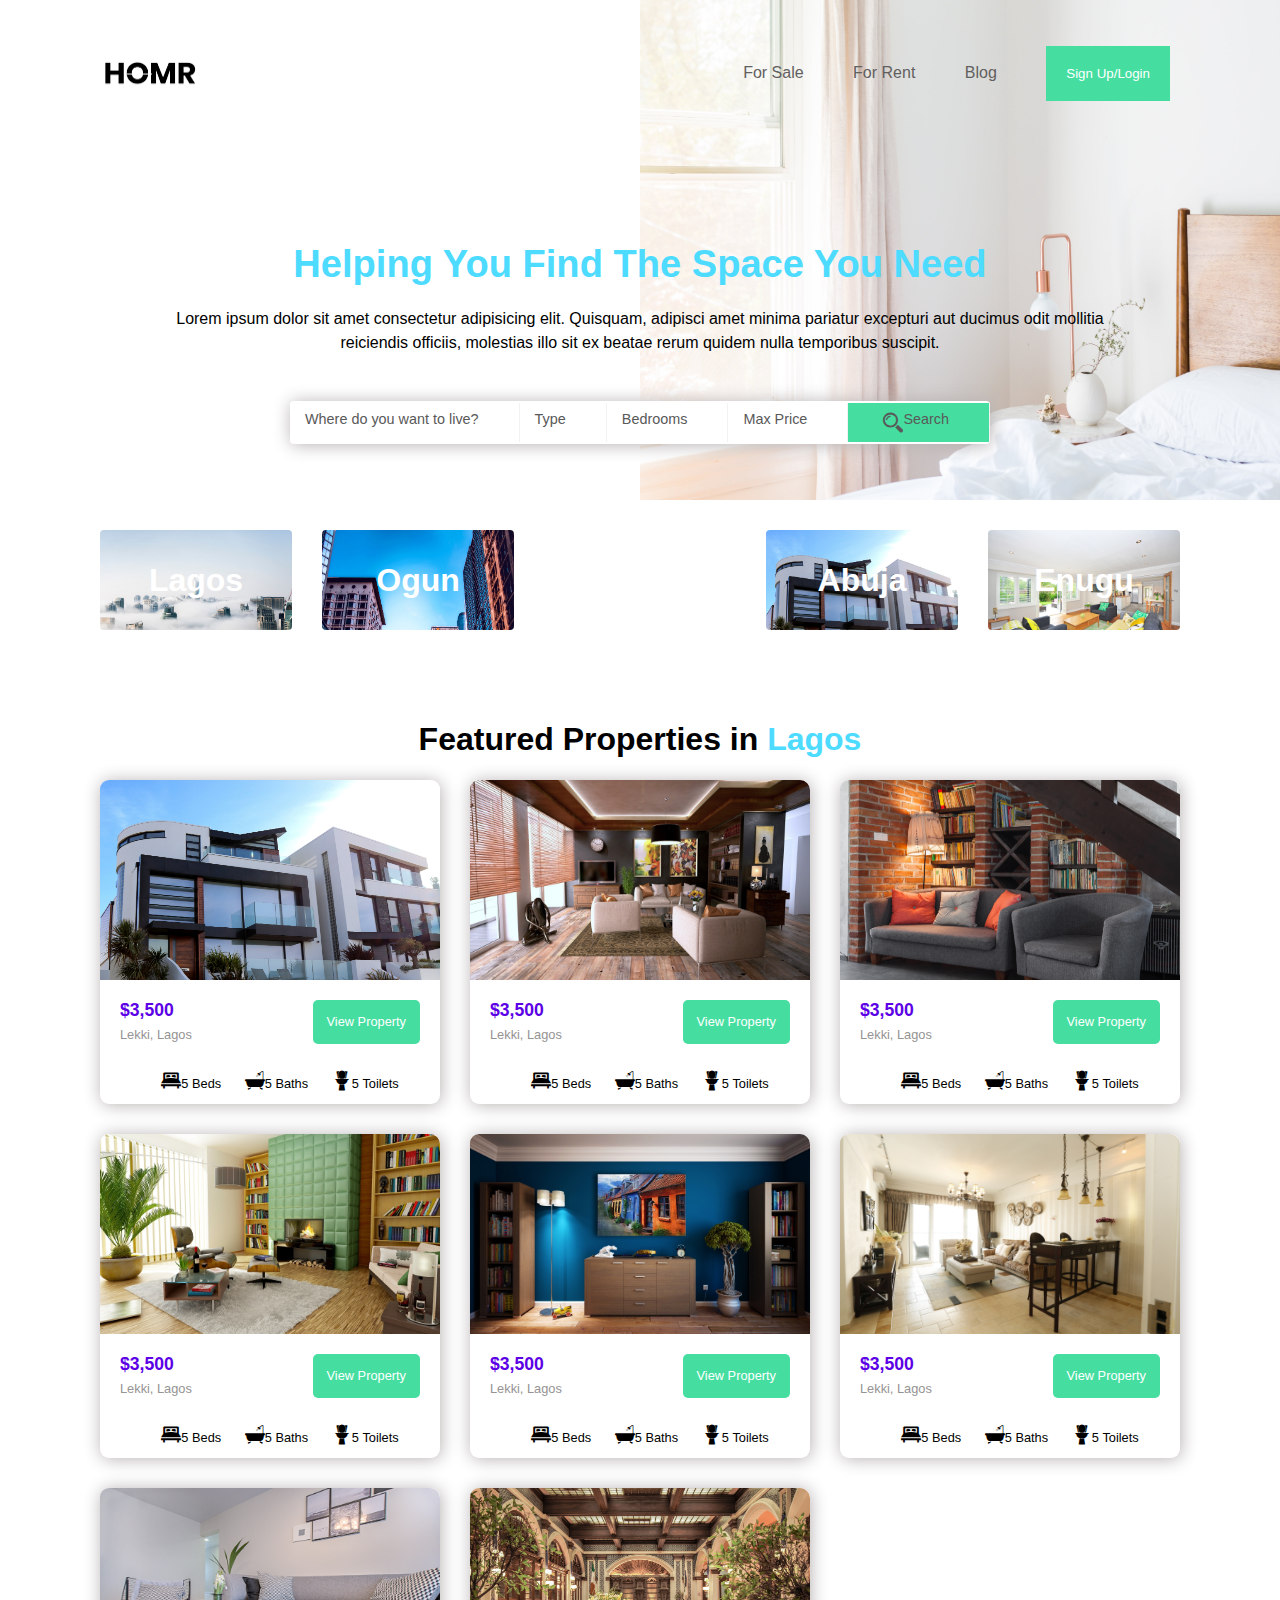
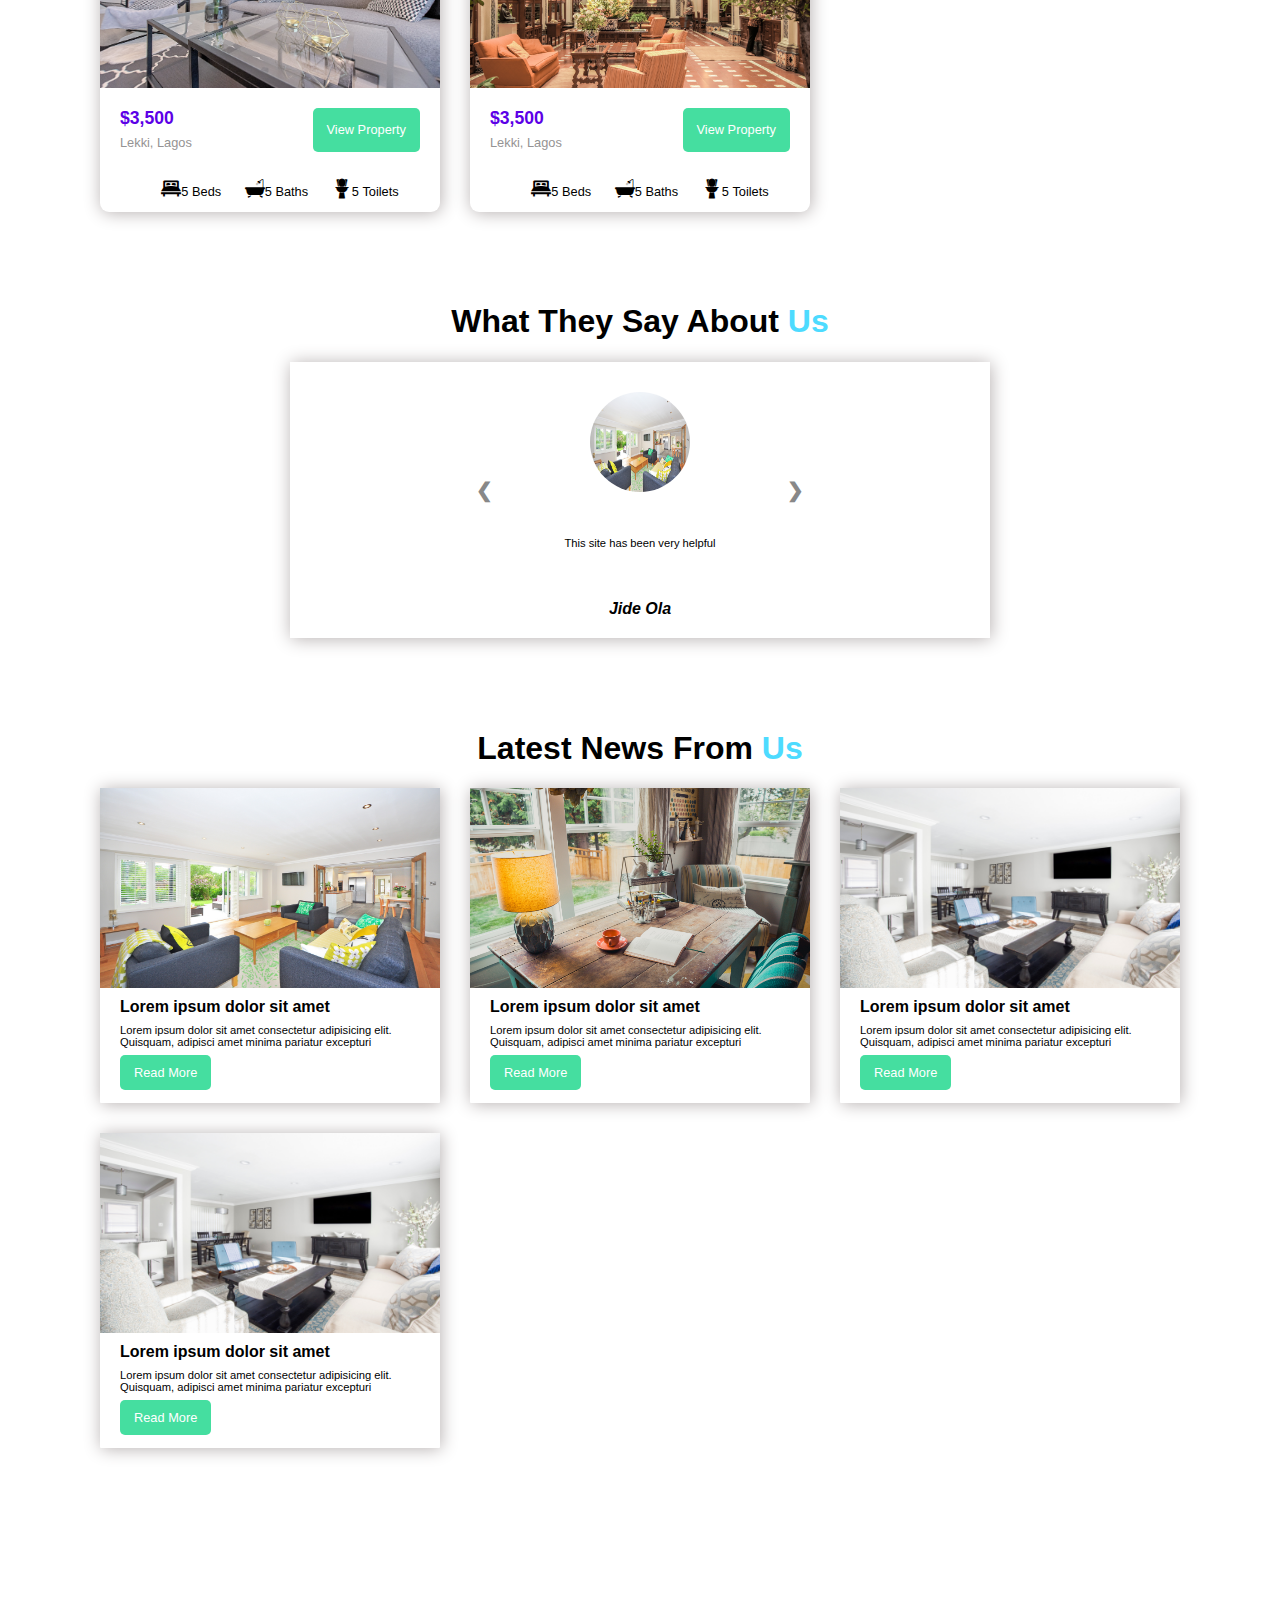
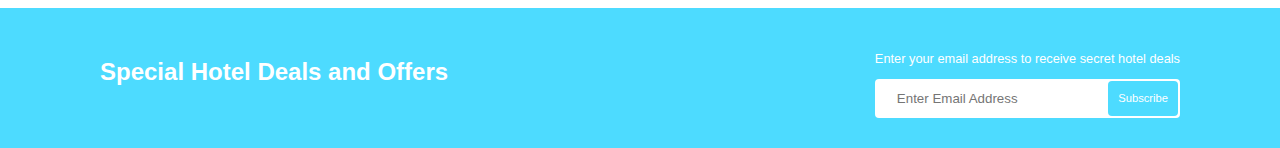
==== index.html @ e414c1ab "first commit" ====
<!DOCTYPE html>
<html lang="en">
<head>
    <meta charset="UTF-8">
    <meta name="viewport" content="width=device-width, initial-scale=1.0">                     
    <meta http-equiv="X-UA-Compatible" content="ie=edge">
    <title>HOME | Find The Space You Need</title>
    <link rel="stylesheet" type="text/css" href="css/style.css">
    <link rel="stylesheet" type="text/css" href="css/font/flaticon.css" >
    <!-- <link href="https://fonts.googleapis.com/css?family=B612|Bree+Serif|Lato" rel="stylesheet"> -->
</head>
<body>
    <header class="header">
        <nav>
            <div class="nav-logo">
                <img src="img/logo.png">
            </div>
            <div class="nav-menu">
                <span class="menu-toggle" >&#9776;</span>
                <ul class="menu">
                    <li><a href="javascript:void(0)" class="closebtn" onclick="closeNav()">&times;</a></li>
                    <li><a href="#">For Sale</a></li>
                    <li><a href="#">For Rent</a></li>
                    <li><a href="#">Blog</a></li>
                    <li>
                        <button class="login">Sign Up/Login</button>
                    </li>
                </ul>
            </div>
        </nav>
        <div class="main-header-wrap">
            <div class="main-header">
                <h1>Helping you find the space you need</h1>
            </div>
            <div class=header-description>
                <p>
                        Lorem ipsum dolor sit amet consectetur adipisicing elit. Quisquam, adipisci amet minima pariatur excepturi aut ducimus odit mollitia reiciendis officiis,
                        molestias illo sit ex beatae rerum quidem nulla temporibus suscipit.
                </p>
            </div>          
            <div class="search-wrap">
                <div class="search-options">
                    <div>Where do you want to live?</div>
                    <div> Type </div>
                    <div>Bedrooms</div>
                    <div> Max Price </div>
                    <div>
                        <span class="flaticon-magnifier"></span>
                        <span>Search</span>
                    </div> 
                </div>
            </div>
        </div>
    </header>
    <div class="main-container">
        <section class="sections section-location">
            <div class="city-wrap">
                <template id='city-template'>
                        <div class="city">

                        </div>
                            
                </template>
            </div>
        </section>
        <section class="sections section-apartment">
            <h1>Featured Properties in <span>Lagos</span></h1>
            <div class="apartments">
                <template id='apartment-template'>
                    <div class="apartment-wrap">
                        <div class="apartment-image">
                            <img class="image" src="" alt="">
                        </div>
                        <div class="apartment-info">
                            <div class="description">
                                <div class="cost-location">
                                    <span class="cost"></span>
                                    <span class="location"></span>
                                </div>
                                <span class="view-property">View Property</span>
                            </div>
                            <div class="apartment-facilities">
                                <span class="beds flaticon-double-king-size-bed"></span>
                                <span class="baths flaticon-bathtub-with-opened-shower"></span>
                                <span class="toilets flaticon-bathroom"></span>
                            </div>
                        </div>
                        </div>
                    
                    </template>
            </div>
         
        </section>

      

        <section class="sections section-comment ">
            <h1>What They Say About <span>Us</span></h1>
            <div class="comments">
                <a class="prev" onclick="plusSlides(-1)">❮</a>
                <a class="next" onclick="plusSlides(1)">❯</a>
               
                <template id='comments-template'>
                    <div class="comments-wrap">
                        <div class="author-image-wrap">
                            <img class="author-image" src="" alt="">
                        </div>
                        <div >
                            <p class="comment"></p>
                        </div>
                        <div class="author">                                                                  
                        </div>
                    </div>
                    
                    
                </template>
            </div>
        </section>
        <section class="sections section-news">
            <h1>Latest News From <span>Us</span></h1>
            <div class="news">
                    <template id='news-template'>
                        <div class="news-wrap">
                            <div class="news-image">
                                <img class="img" src="" alt="">
                            </div>
                            <div class="news-info">
                                <div class="news-header">                                                                  
                                </div>
                                <div class="news-content">
                                </div>
                                <div class="read-more-wrap">
                                    <span class="read-more">Read More</span>
                                </div>
                            </div>
                            </div>
                        
                        </template>
                </div>

        </section>
        <section></section>
    </div>
    <footer class="footer">    
        <div><h2>Special Hotel Deals and Offers</h2></div>
        <div class="email-wrap">
            <p>Enter your email address to receive secret hotel deals</p>
            <div class="email">
                <input type="text" placeholder="Enter Email Address">
                <button type="submit">Subscribe</button>
            </input>
            </div>
            
        </div>
    </footer>

    

    <script type="text/javascript" src="js/script.js"></script>
</body>
</html>

<!-- 
    * creative title description
    * google fonts
 -->
---- css/style.css ----
body {
    margin: 0px;
} 

  /* header */
nav {
    display: flex;
    justify-content: space-between;
    align-items: center;
}
.header {
    background-image: url('../img/bg.jpg');
    background-size: 50% 100%;
    background-repeat: no-repeat;
    background-position: right;
    width: 100%;
    padding-left: 30px;
    padding-right: 30px;
    padding-top: 20px;
    /* height: 500px; */
    box-sizing: border-box;
  
}

.nav-logo {
    height: 30px;
    width: 100px
}
.nav-logo img {
    /* height: 100%; */
    width: 100%;
}

.nav-menu {
    margin-left: -20px;
    font-family: 'Lato', sans-serif;
    font-size: 1em;
}

.nav-menu a{
    text-decoration: none;
    color: #625f5f;
    font-family: 'Lato', sans-serif;

}

.nav-menu a:hover{
    color: #1e1c1c;
}

.login {
    background-color: #45dea0;
    padding: 20px;
    border: 0px;
    color: #ffffff;
}

.login:hover {
    cursor: pointer;
    background-color: #44fbb1;
}
.nav-menu ul li {
    display: inline-block;
    margin-left: 25px;
    padding: 10px;
}

.menu-toggle {
    display: none;
}
.closebtn {
    display: none;
    font-size: 2em;
}

.main-header-wrap {
    display: flex;
    flex-direction: column;
    text-align: center;
    margin-top: 90px;
    font-family: 'Lato', sans-serif;
}
.main-header {
    font-size: 1.7em;
}

.main-header h1 {
    text-transform: capitalize;
    color: #4ddbff;
    font-size: 1.4em;
}
.header-description {
    line-height: 24px;
    width: 90%;
    margin: -20px auto 30px auto;
}

.search-options {
    display: inline-flex;
    justify-content: center;
    border-radius: 4px;
    background-color: #ffffff;
    padding: 2px 0px;
    color: #595959;
    font-size: 0.9em;
    box-shadow: 1px 1px 17px 0px #b6b0b0;
}

.search-options div {
    background-color: #ffffff;
    padding-top: 8px;
    padding-bottom: 8px;
    padding-right: 40px;
    padding-left: 15px;
    border-right: 1px solid #f2f2f2
}

.search-options :last-child  {
    display: flex;
    justify-content: space-between;
    /* border: 0px; */
    background-color: #45dea0;
}


/* cities */

.city-wrap {
    display: grid;
    grid-template-columns: 1fr 1fr 1fr 1fr 1fr;
    grid-gap: 30px;
}
.city {
    display: flex;
    align-items: center;
    justify-content: center;
    height: 100px;
    text-align: center;
    color: white;
    font-size: 2em;
    font-weight: 900;
    border-radius: 4px;
    background-repeat: no-repeat;
    background-size: cover;
    padding: 0;
}
.city:hover {
    cursor: pointer;
}
@media (max-width: 700px) {
    .city-wrap {
        grid-template-columns: 1fr;
    }
}

/* Apartment */
.main-container {
    margin: 30px;
}
.sections {
    font-family: 'Lato', sans-serif;
    text-align: center;
    padding-bottom: 70px;
}
.sections h1 {
   font-size: 2em !important;
   font-family: 'Lato', sans-serif;
}

.sections h1 span {
    color: #4ddbff;
}
.apartments {
    display: grid;
    grid-template-columns: repeat(auto-fill, minmax(300px, 1fr));
    grid-gap: 30px;
    /* padding-left: 30px;
    padding-right: 30px; */
    
}

.apartment-wrap{
    /* margin: 5px; */
    box-shadow: 1px 1px 17px 0px #b6b0b0;
    border-radius: 9px;
    cursor: pointer;
    transition: all .5s ease-in-out;
}
.apartment-wrap:hover {
    -ms-transform: scale(1.1); /* IE 9 */
    -webkit-transform: scale(1.1); /* Safari 3-8 */
    transform: scale(1.1); 
}

.apartments img {
    width: 100%;
    height: 100%;
}

.apartment-image {
    width: 100%;
    height: 200px;
}

.apartment-image img {
    border-top-left-radius: 9px;
    border-top-right-radius: 10px;
}
.apartment-info {
    padding: 10px;
    text-align: center;
}
.apartment-facilities {
    display: inline-block;
    font-family: 'Lato', sans-serif;
    font-weight: 300;
    font-size: .8em;
    padding: 15px 5px 2px 5px;
}


.description {
    display: flex;
    justify-content: space-between;
    padding: 10px 10px;
}

.cost-location {
    display: flex;
    flex-direction: column;
    text-align: left;
}

.cost {
   color: #5c00e6;
   font-size: 1.1em;
   font-weight: 800;
   font-family: 'Lato', sans-serif;
}
.location{
    color: #959393;
    margin-top: 6px;
    font-size: 0.8em;
}

.view-property {
    padding: 2px 14px;
    background-color: #45dea0;
    font-family: 'Lato', sans-serif;
    font-weight: 400; 
    border-radius: 5px;
    font-size: .8em;
    color: #ffffff;
    line-height: 40px;
    text-align: center;

}

.view-property:hover {
    cursor: pointer;
    background-color: #44fbb1;
}

@media ( max-width: 700px) {
    .header {
        background-size: 50% 100%;
        min-height: 500px;
    }
    .search-options {
        flex-direction: column;
    }
    .search-options div {
        border-bottom: 1px solid #f2f2f2;
    }
    .nav-menu ul {
        display: flex;
        flex-direction: column;
        height: 100%;
        width: 0;
        position: fixed;
        z-index: 1;
        top: 0;
        right: 0;
        overflow-x: hidden;
        transition: 0.5s;
        padding-top: 60px;
        padding-left: 0px;
        text-align:center;
        background-color: #1e1c1c;
                /* width: 0px; */
    }
    .nav-menu ul li {
        padding: 10px;
    }
    .nav-logo {
        width: 90px;
    }
    .menu-toggle {
        display: block;
        font-size:25px;
        cursor:pointer; 
    }
    .closebtn {
        position: absolute;
        top: 0;
        right: 25px;
        font-size: 36px;
        margin-left: 50px;
    }
    
}

@media (min-width: 1024px) {
    .header {
        height: 500px;
        padding: 0px 100px;
        padding-top: 20px;
    }
    .main-container {
        padding: 0px 100px;
        margin-left: 0px;
        margin-right: 0px;
    }
}


/* Latest News */

.section-news {
    margin-bottom: 90px;
}
.news {
    display: grid;
    grid-template-columns: repeat(auto-fill, minmax(300px, 1fr));
    grid-gap: 30px;
    /* padding-left: 30px;
    padding-right: 30px; */
    
}

.news-wrap{
    /* margin: 5px; */
    box-shadow: 1px 1px 17px 0px #b6b0b0;
    border-radius: 1px;
    cursor: pointer;
    transition: all .5s ease-in-out;
}
.news-wrap:hover {
    -ms-transform: scale(1.1); /* IE 9 */
    -webkit-transform: scale(1.1); /* Safari 3-8 */
    transform: scale(1.1); 
}

.news-header {
    text-align: left;
    font-weight: 700;
}
.news-content {
    font-size: .7em;
    text-align: left;
    padding-top: 8px;
    padding-bottom: 5px;
}
.news-info {
    padding: 10px 20px;
}

.news img {
    width: 100%;
    height: 100%;
}

.news-image {
    width: 100%;
    height: 200px;
}
.read-more-wrap {
    text-align: left;
}
.read-more {
    padding: 10px 14px;
    background-color: #45dea0;
    font-family: 'Lato', sans-serif;
    font-weight: 400; 
    border-radius: 5px;
    font-size: .8em;
    color: #ffffff;
    line-height: 40px;
    text-align: center;
}

.read-more:hover {
    cursor: pointer;
    background-color: #44fbb1;
}


/* comments */

.comments-wrap {
    display: inline-block;
    width: 700px;
    box-shadow: 1px 1px 17px 0px #b6b0b0;

}
.comments {
  position: relative;
}
.comment {
    font-size: 0.7em;
    padding-bottom: 20px;

}

.author {
    font-style: italic;
    padding: 20px;
    font-weight: 700;

}


.author-image-wrap{
    padding: 30px;
    /* width: 100%;
    height: 200px; */
}
.author-image {
    border-radius: 50%;
    width: 100px;
    height: 100px;
}

.prev, .next {
    cursor: pointer;
    position: absolute;
    width: auto;
    padding: 16px;
    color: #888;
    font-weight: bold;
    font-size: 20px;
    border-radius: 0 3px 3px 0;
    user-select: none;
  }
.next {
    right: 200px;
    top: 100px;
    border-radius: 3px 0 0 3px;
}

.prev {
    left: 200px;
    top: 100px
}

.prev:hover, .next:hover {
    background-color: rgba(0,0,0,0.8);
    color: white;
  }

@media(max-width: 700px){
    .comments-wrap {
        width: 300px;
    }
    .next {
        right: 0px;
        top: 100px;
    }
    
    .prev {
        left: 0px;
        top: 100px
    }
}
@media(min-width: 1024px){
    .next {
        right: 360px;
        top: 100px;
    }
    
    .prev {
        left: 360px;
        top: 100px
    }
}




/* footer */

footer {
    background-color: #4ddbff;
    display: flex;
    justify-content: space-between;
    color: #ffffff;
    font-family:  'Lato', sans-serif;
    padding: 30px 100px;
}
.email-wrap p{
    font-size: .8em;
}

.email {
    display: flex;
    border: 0px;
    border-radius: 4px;
    padding: 2px;
    background-color: #ffffff;
}

.email input {
    border: 0px;
    padding: 10px 20px;
    flex: 1;
}

.email input:focus {
    outline: none;
}
.email button {
    border: 0px;
    background-color: #4ddbff;
    color: #fff;
    border-radius: 4px;
    padding:7px 10px;
    font-size: .7em
}

@media(max-width: 700px){
    footer {
        flex-direction: column;
        /* font-size: .3em */
    }
}

@media (max-width: 1024px){
    footer{
        flex-direction: column;
        text-align: center;
        padding: 20px;
        font-size: 1rem;
    }
    .email {
        width: 300px;
        margin: auto;
    }
}
---- css/font/flaticon.css ----
/*
  	Flaticon icon font: Flaticon
  	Creation date: 22/02/2019 10:41
  	*/

@font-face {
  font-family: "Flaticon";
  src: url("./Flaticon.eot");
  src: url("./Flaticon.eot?#iefix") format("embedded-opentype"),
       url("./Flaticon.woff2") format("woff2"),
       url("./Flaticon.woff") format("woff"),
       url("./Flaticon.ttf") format("truetype"),
       url("./Flaticon.svg#Flaticon") format("svg");
  font-weight: normal;
  font-style: normal;
}

@media screen and (-webkit-min-device-pixel-ratio:0) {
  @font-face {
    font-family: "Flaticon";
    src: url("./Flaticon.svg#Flaticon") format("svg");
  }
}

[class^="flaticon-"]:before, [class*=" flaticon-"]:before,
[class^="flaticon-"]:after, [class*=" flaticon-"]:after {   
  font-family: Flaticon;
        font-size: 20px;
font-style: normal;
margin-left: 20px;
}

.flaticon-bathtub-with-opened-shower:before { content: "\f100"; }
.flaticon-bathroom:before { content: "\f101"; }
.flaticon-double-king-size-bed:before { content: "\f102"; }
.flaticon-magnifier:before { content: "\f103"; }
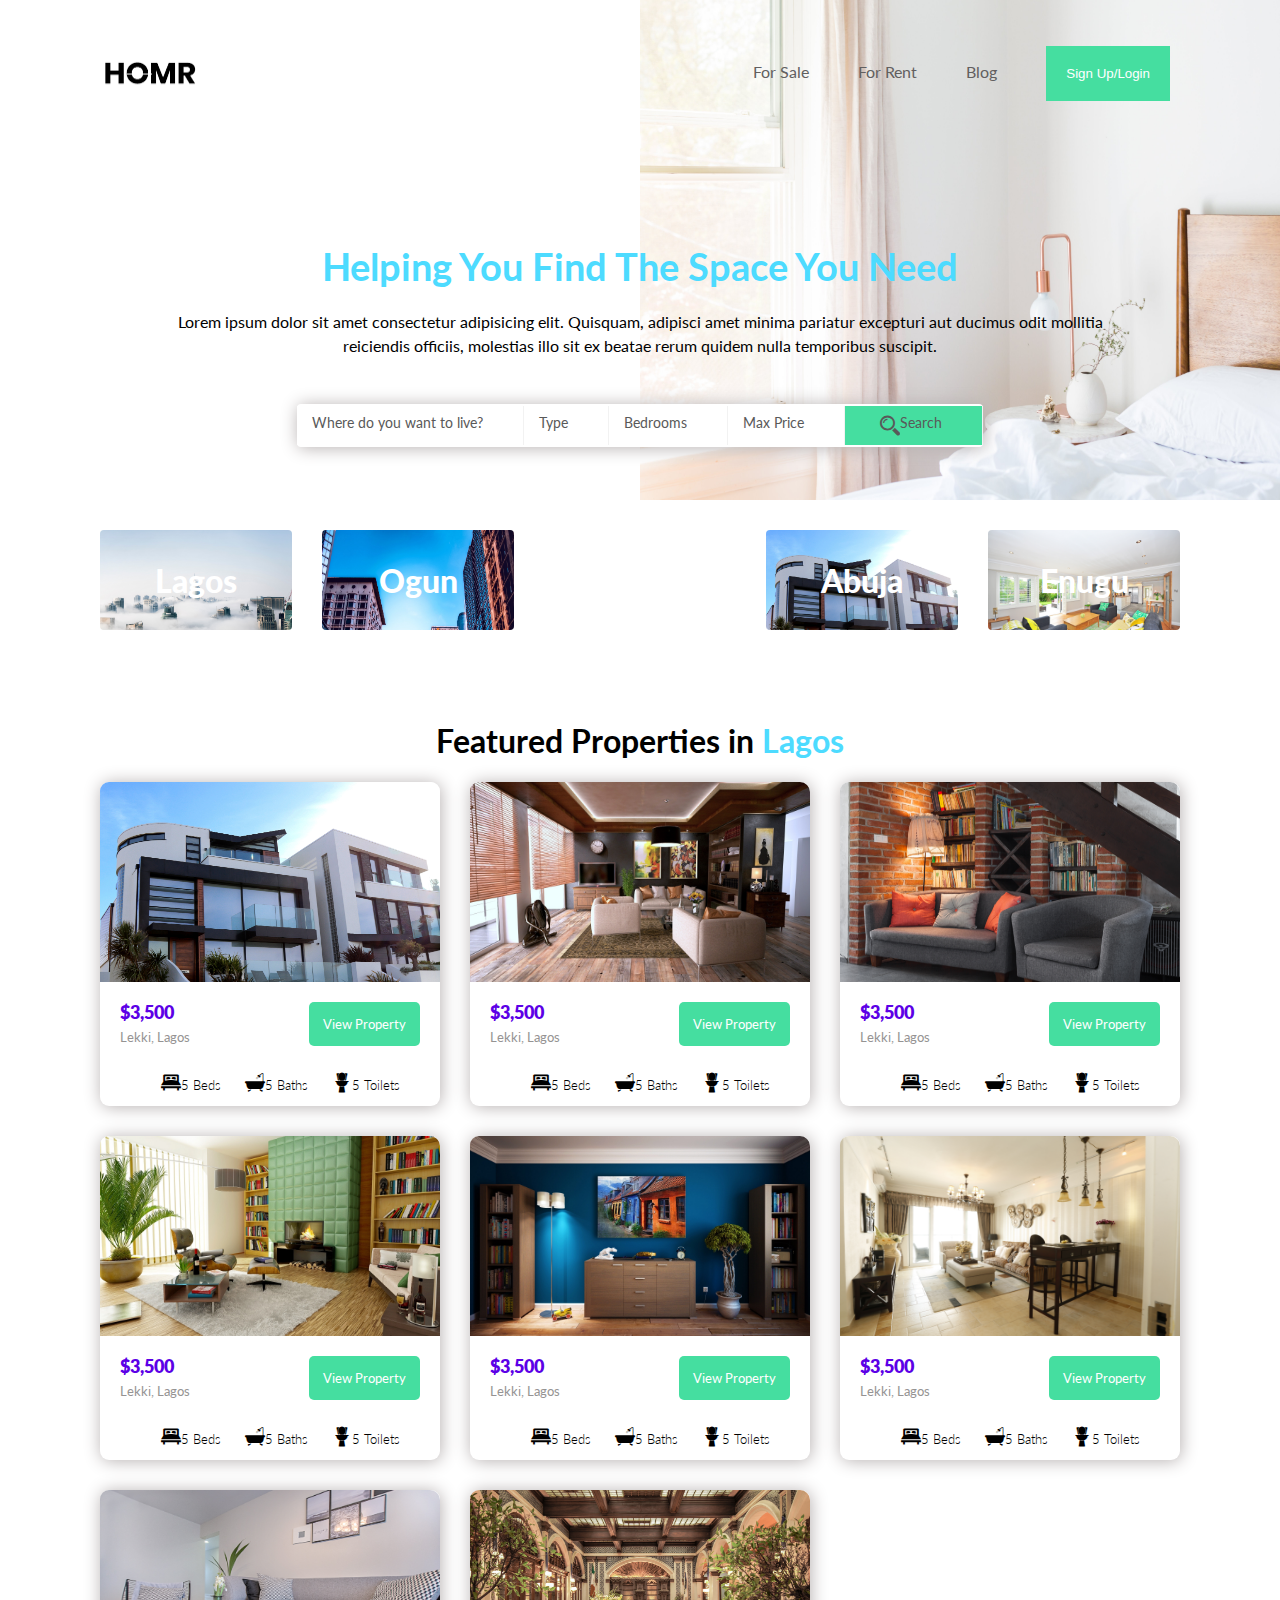
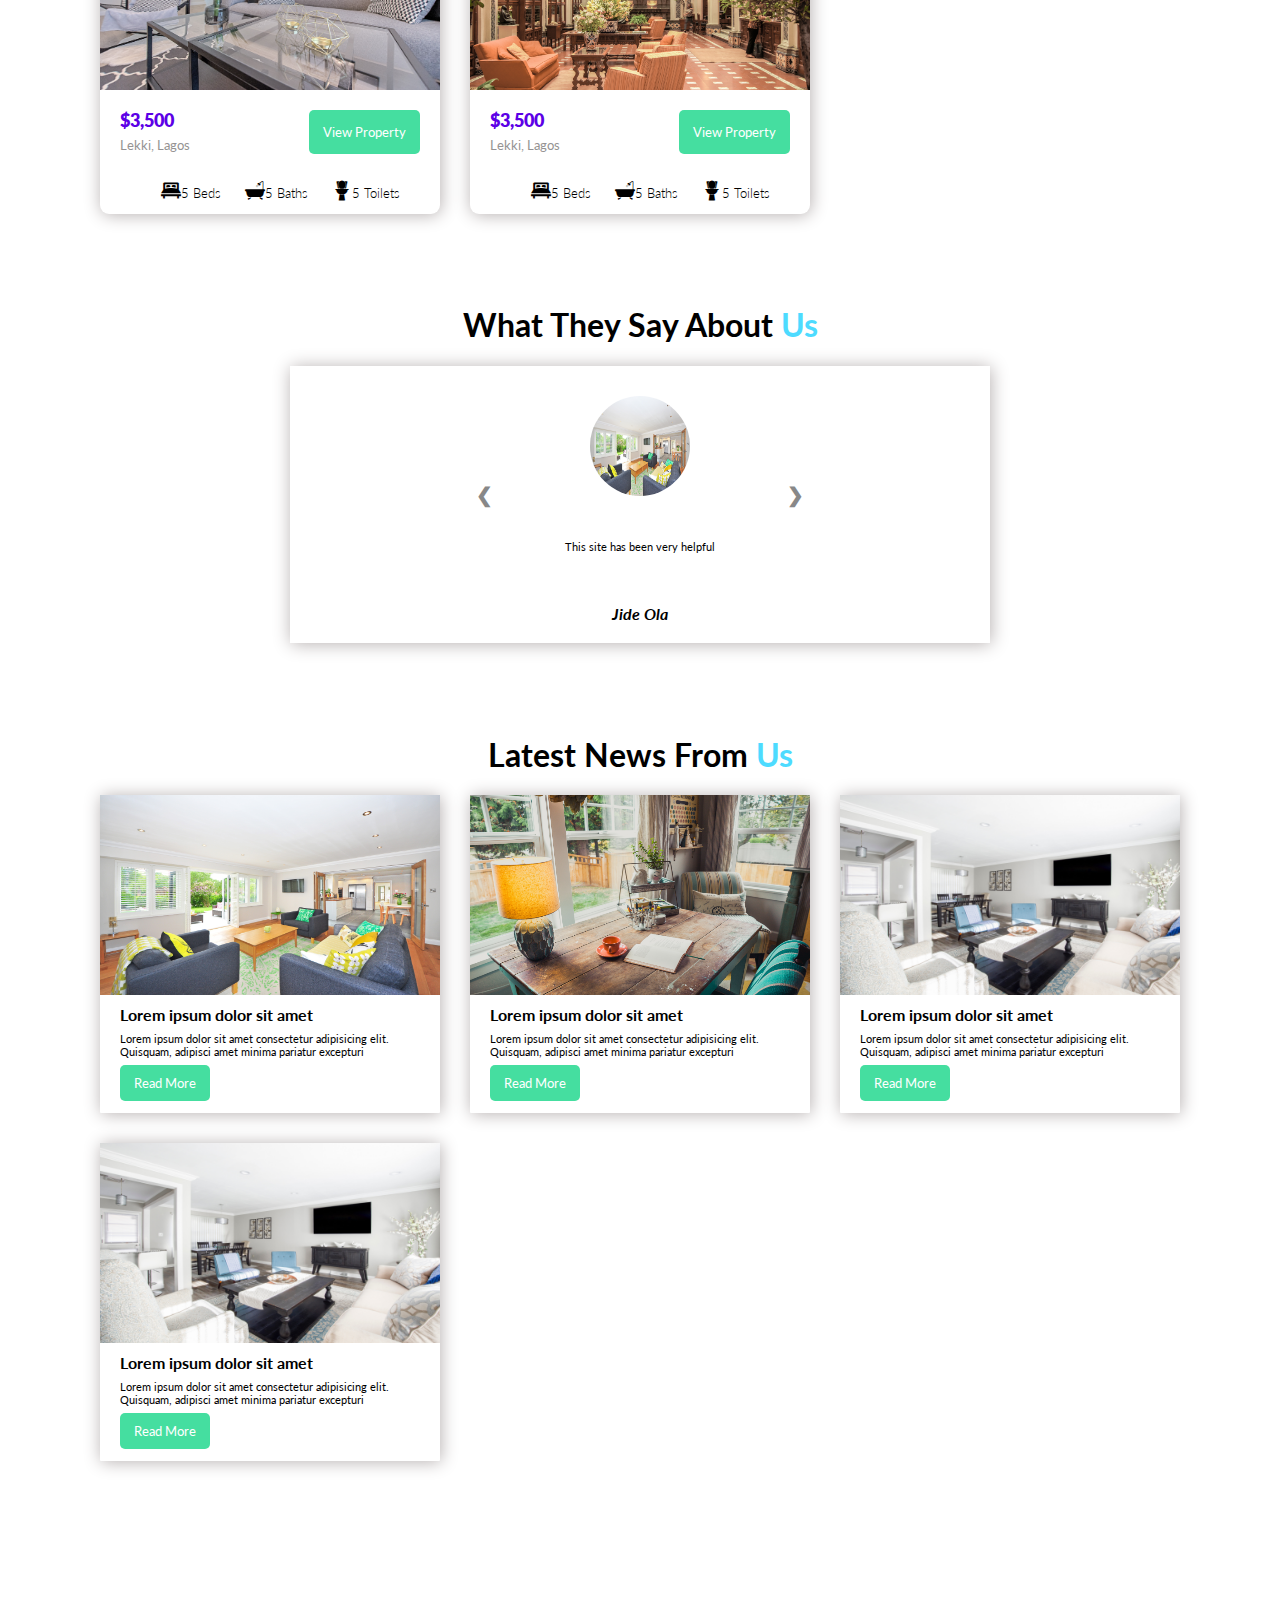
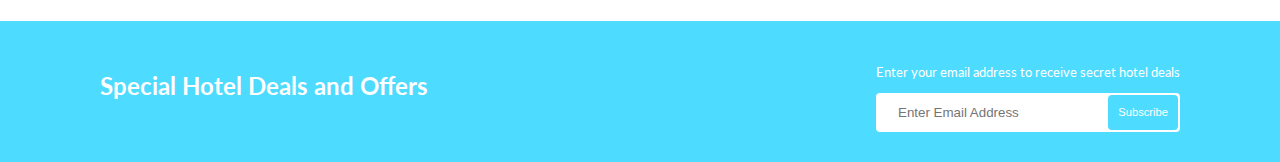
==== commit 120facaa: "google-fonts added" ====
--- a/index.html
+++ b/index.html
@@ -7,7 +7,7 @@
     <title>HOME | Find The Space You Need</title>
     <link rel="stylesheet" type="text/css" href="css/style.css">
     <link rel="stylesheet" type="text/css" href="css/font/flaticon.css" >
-    <!-- <link href="https://fonts.googleapis.com/css?family=B612|Bree+Serif|Lato" rel="stylesheet"> -->
+    <link href="https://fonts.googleapis.com/css?family=B612|Bree+Serif|Lato" rel="stylesheet">
 </head>
 <body>
     <header class="header">
